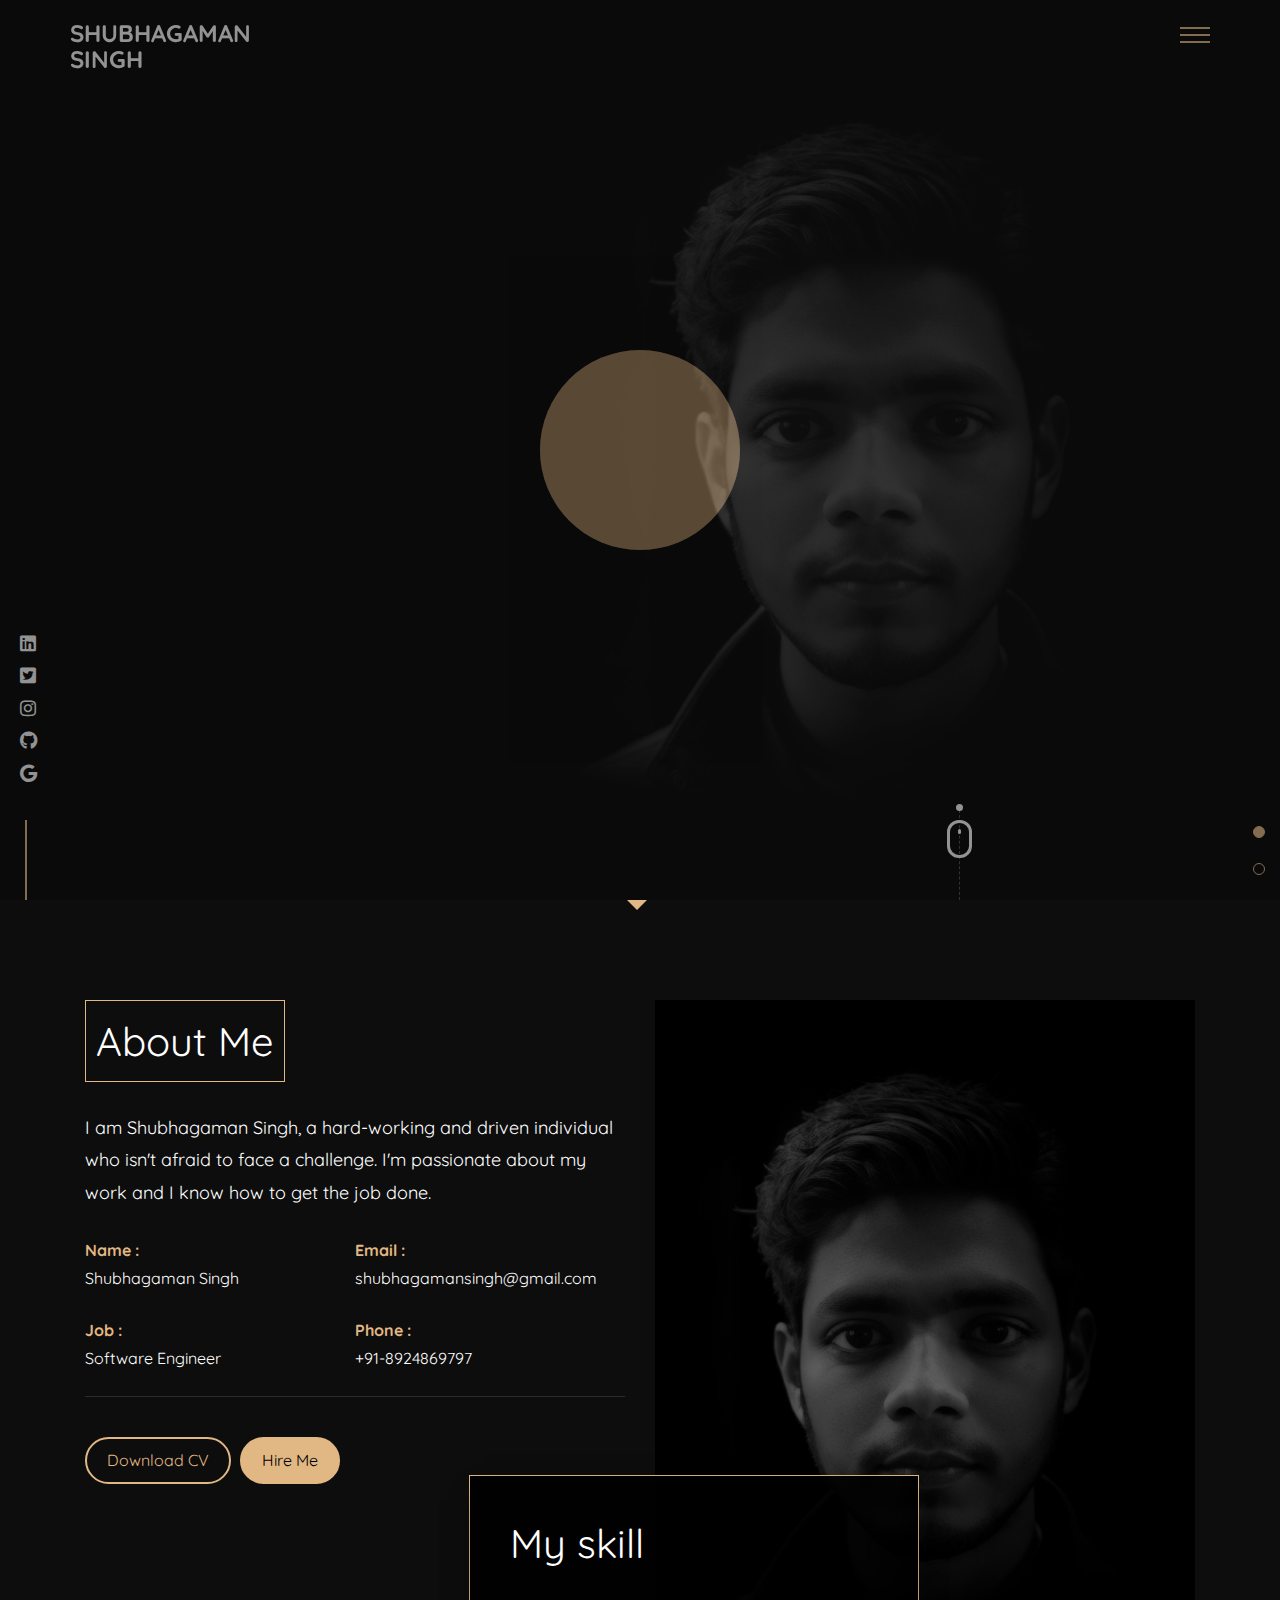
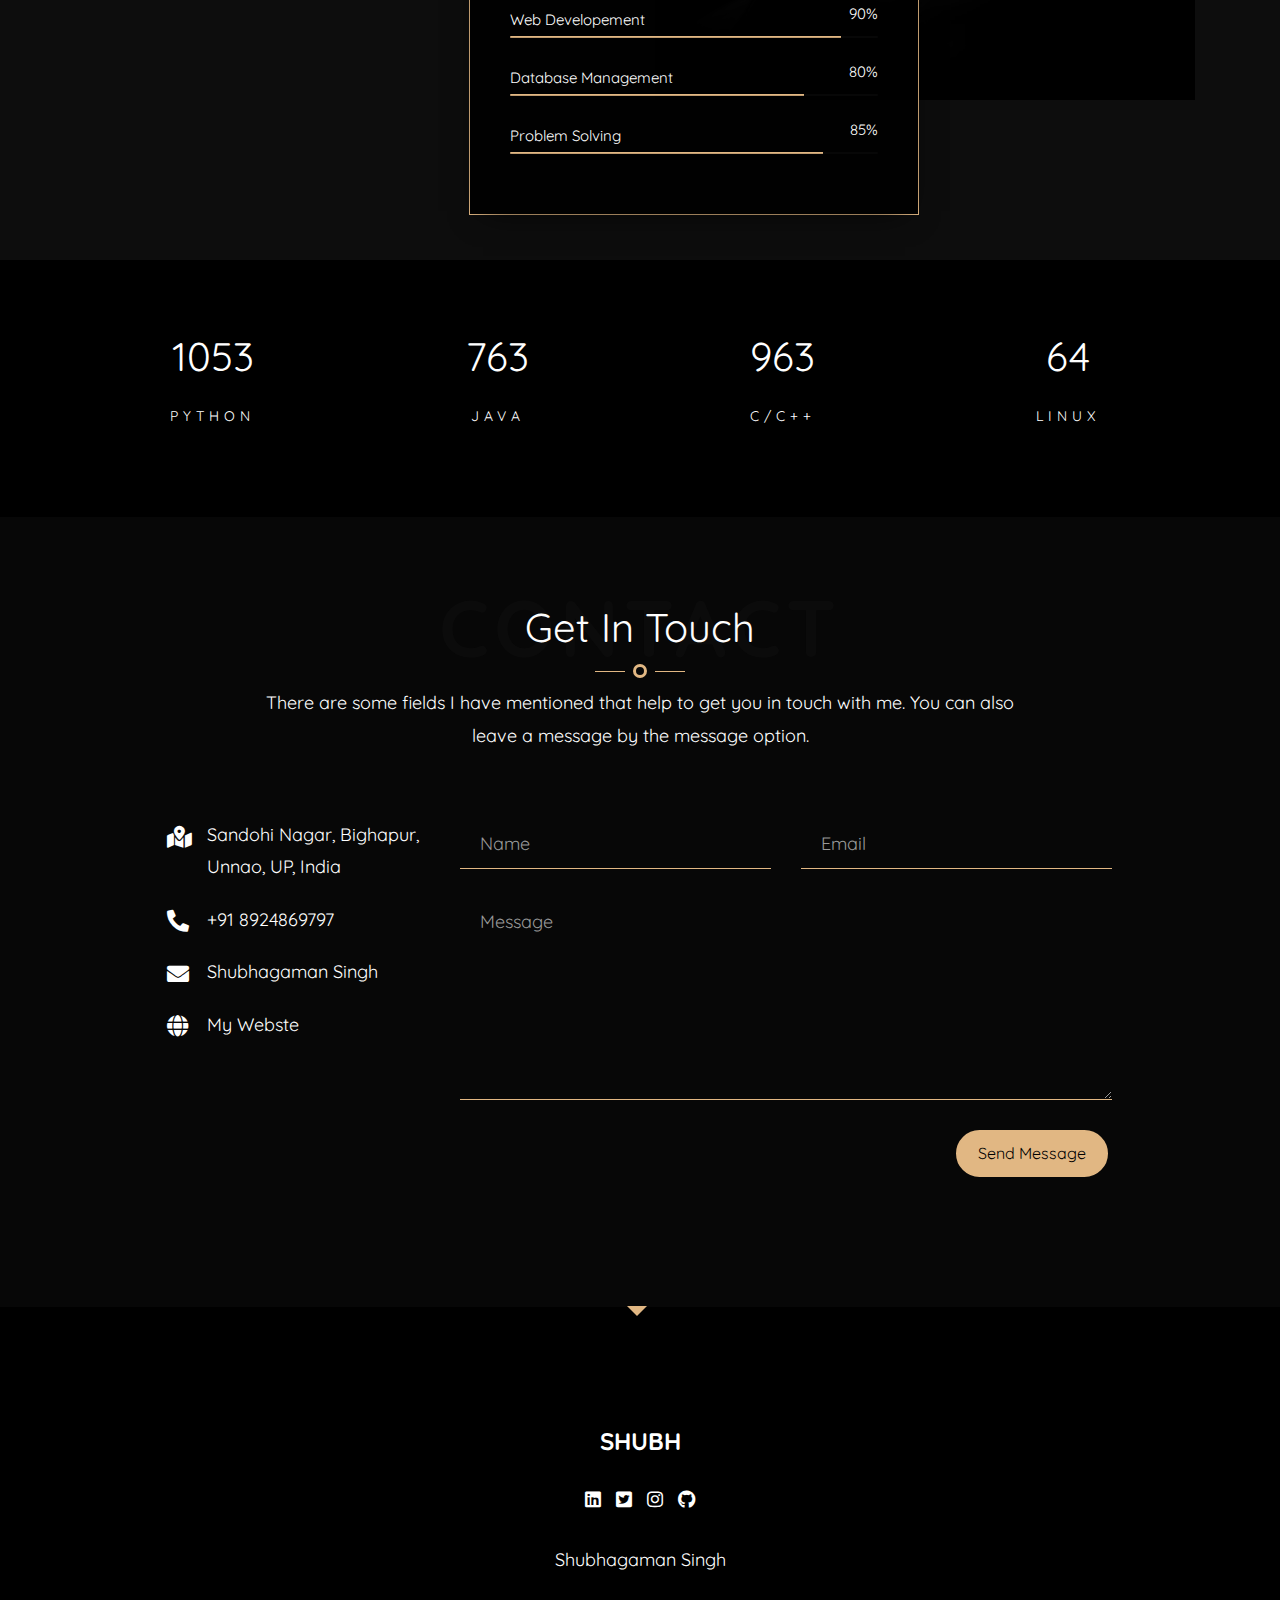
==== me/about.html @ 15808fff "Add files via upload" ====
<!DOCTYPE HTML>
<html lang="en">
   
<!-- about.html  26 Nov 2019 03:53:59 GMT -->
<head>
      <!--Meta Tags-->
      <meta charset="utf-8">
      <meta http-equiv="X-UA-Compatible" content="IE=edge">
      <meta name="viewport" content="width=device-width, initial-scale=1">
      <meta name="description" content="" />
      <meta name="keywords" content="" />
      <meta name="author" content="" />
      <!--Favicons-->
      <link rel="shortcut icon" href="images/favicon.png">
      <!--Page Title-->
      <title>About | Shubhagaman Singh</title>
      <!-- Bootstrap  -->
      <link rel="stylesheet" href="css/bootstrap.css">
      <!-- Animate.css -->
      <link rel="stylesheet" href="css/animate.css">
      <!-- Awesome Fonts-->
      <link rel="stylesheet" href="css/all.min.css">
      <!-- Flexslider  -->
      <link rel="stylesheet" href="css/flexslider.css">
      <!--Main Styles Css-->
      <link rel="stylesheet" href="css/style.css">
   </head>
   <body>
      
      <!-- Preloader -->
      <div id="preloader">
         <div class="pre-container">
            <div class="spinner">
               <div class="double-bounce1"></div>
               <div class="double-bounce2"></div>
            </div>
         </div>
      </div>
      <!-- Εnd Preloader -->
      
      <!-- Main menu -->
      <nav id="main-nav">
         <a href="#" class="js-nav-toggle nav-toggle active"><i></i></a>
         <div class="js-fullheight table">
            <div class="table-cell js-fullheight">
               <ul>
                  <li><a href="index.html">Home</a></li>
                  <li><a href="about.html">About</a></li>
                  <li><a href="work.html">Work</a></li>
                  <li><a href="blog.html">Blog</a></li>
                  <li><a href="contact.html">Contact</a></li>
               </ul>
               <!-- Social -->
               <p class="social-icon">
                  <a href="www.linkedin.com/in/shubhagaman-singh-159a71278"><i class="fab fa-linkedin"></i></a>
                  <a href="https://twitter.com/Shubhagaman_"><i class="fab fa-twitter-square"></i></a>
                  <a href="https://instagram.com/shubhagaman_singh"><i class="fab fa-instagram"></i></a>
                  <a href="https://github.com/ShubhagamanSingh"><i class="fab fa-github"></i></a>
               </p>
            </div>
         </div>
      </nav>
      <!-- Scroll icon -->
      <div class="scroll-icon">
         <a href="#info" class="smoothscroll">
            <div class="mouse"></div>
         </a>
         <div class="end-top"></div>
      </div>
      <div id="page">

         <!-- header -->
         <header class="header">
            <div class="container">
               <div class="navbar-brand">
                  <div class="row">
                     <div class="col-xs-6">
                        <!-- Logo -->
                        <h1 class="text-left"><a class="logo" href="index.html">Shubhagaman Singh</a></h1>
                     </div>
                  </div>
                  <!-- Nav toggle -->
                  <a href="#" class="js-nav-toggle nav-toggle"><i></i></a>
               </div>
            </div>
         </header>
         <!-- End Header -->

                  <!-- Banner section -->
         <section id="banner" class="js-fullheight">
            <div class="flexslider js-fullheight">
               <!-- Social -->
               <ul class="list-unstyled ml-5 mt-3 position-relative social-links">
                  <li class="mb-3"><a href="www.linkedin.com/in/shubhagaman-singh-159a71278"><i class="fab fa-linkedin"></i></a></li>
                  <li class="mb-3"><a href="https://twitter.com/Shubhagaman_"><i class="fab fa-twitter-square"></i></a></li>
                  <li class="mb-3"><a href="https://instagram.com/shubhagaman_singh"><i class="fab fa-instagram"></i></a></li>
                  <li class="mb-3"><a href="https://github.com/ShubhagamanSingh"><i class="fab fa-github"></i></a></li>
                  <li class="mb-3"><a href="emailto:shubhagamansingh@gmail.com"><i class="fab fa-google"></i></a></li>
               </ul>
               <!-- Slider -->
               <ul class="slides">
                  <li style="background-image: url(images/mbg.jpg);">
                     <div class="overlay-gradient"></div>
                     <div class="container">
                        <div class="col-md-8 js-fullheight slider-text">
                           <div class="slider-text-inner">
                              <div class="desc">
                                 <h2>I'm Shubhagaman!</h2>
                                 <h3>I am a
                                    <span id="typed-slide-1"></span>
                                    <span id="typed-strings-slide-1">
                                    <span>Web Developer</span>
                                    <span>Software Engineer</span>
                                    </span>
                                 </h3>
                              </div>
                           </div>
                        </div>
                     </div>
                  </li>
                  <li style="background-image: url(images/mbg.jpg);">
                     <div class="overlay-gradient"></div>
                     <div class="container">
                        <div class="col-md-8 js-fullheight slider-text">
                           <div class="slider-text-inner">
                              <div class="desc">
                                 <h2>I'm Shubh!</h2>
                                 <h3>I am a
                                    <span id="typed-slide-2"></span>
                                    <span id="typed-strings-slide-2">
                                    <span>Programmer</span>
                                    <span>Freelancer</span>
                                    </span>
                                 </h3>
                              </div>
                           </div>
                        </div>
                     </div>
                  </li>
               </ul>
            </div>
         </section>
         <!-- End Banner Section -->

         <!-- About Section -->
         <section id="about">
            <div class="container">
               <div class="row">
             
                  <div class="col-md-12">
                     <div class="post-entry">

                        <div class="col-md-6">
                            <div class="header-page-about">
                              <h2 class="intro-heading">About Me</h2>
                           </div>
                            <p>I am Shubhagaman Singh, a hard-working and driven individual who isn't afraid to face a challenge. I'm passionate about my work and I know how to get the job done. </p>
                           <div class="col-md-6 col-sm-4 no-padding">
                              <ul>
                                 <li><span>Name : </span> Shubhagaman Singh </li>
                                 <li><span>Job : </span> Software Engineer </li>
                              </ul>
                           </div>
                           <div class="col-md-6 col-sm-4 no-padding">
                              <ul>
                                 <li><span>Email : </span> <a href="mailto:shubhagamansingh@gmail.com"> shubhagamansingh@gmail.com </a></li>
                                 <li><span>Phone : </span> <a href="tel:+918924869797"> +91-8924869797 </a></li>
                              </ul>
                           </div>
                           <hr>
                           <div class="col-md-12 no-padding mt-20">
                              <a class="btn btn " href="assets/MyResume.pdf">Download CV</a>
                              <a class="btn btn-primary" href="#contact">Hire Me</a> 
                           </div>
                        </div>

                        <div class="col-md-6">
                           <div class="post-image" style="background-image: url(images/mpp.jpg);"></div>
                           <div class="display-tc">
                              <div class="desc">
                                 <h3>My skill</h3>
                                 <div class="skill-item">
                                    <h5>Web Developement</h5><span>90%</span>
                                    <div class="progress" data-percent="90%">
                                       <div class="progress-bar bar-null" role="progressbar" aria-valuenow="90" aria-valuemin="0" aria-valuemax="100" style="width: 90%;"></div>
                                    </div>
                                 </div>
                                 <div class="skill-item">
                                    <h5>Database Management</h5><span>80%</span>
                                    <div class="progress" data-percent="80%">
                                       <div class="progress-bar bar-null" role="progressbar" aria-valuenow="80" aria-valuemin="0" aria-valuemax="100" style="width: 80%;"></div>
                                    </div>
                                 </div>
                                 <div class="skill-item">
                                    <h5>Problem Solving</h5><span>85%</span>
                                    <div class="progress" data-percent="85%">
                                       <div class="progress-bar bar-null" role="progressbar" aria-valuenow="85" aria-valuemin="0" aria-valuemax="100" style="width: 85%;"></div>
                                    </div>
                                 </div>
                              </div>
                           </div>
                        </div>
                     </div>
                  </div>
                  
               </div>
            </div>
         </section>
         <!-- End About Section -->

         <!-- Counters Section -->
         <div class="counters" id="counter-animate">
            <div class="narrow-content">
               <div class="container">
               <div class="row" >
                  <div class="col-md-12"> 
                     <div class="col-md-3 text-center">
                        <span class="counter js-counter" data-from="0" data-to="7520" data-speed="5000" data-refresh-interval="50"></span>
                        <span class="counter-label">Python </span>
                     </div>
                     <div class="col-md-3 text-center">
                        <span class="counter js-counter" data-from="0" data-to="5450" data-speed="5000" data-refresh-interval="50"></span>
                        <span class="counter-label">Java </span>
                     </div>
                     <div class="col-md-3 text-center">
                        <span class="counter js-counter" data-from="0" data-to="6876" data-speed="5000" data-refresh-interval="50"></span>
                        <span class="counter-label">C/C++ </span>
                     </div>
                     <div class="col-md-3 text-center">
                        <span class="counter js-counter" data-from="0" data-to="456" data-speed="5000" data-refresh-interval="50"></span>
                        <span class="counter-label">Linux </span>
                     </div>
                  </div>
               </div>
               </div>
            </div>
         </div>
         <!-- End Counters Section -->

         <!-- Contact Section -->
         <section id="contact" class="bg-dark">
            <div class="container">
               <div class="row">
                  <div class="col-md-8 col-md-offset-2 text-center heading">
                     <div class="header-page">
                        <h2>Get In Touch</h2>
                        <span></span>
                     </div>
                     <span class="heading-meta-sub">CONTACT</span>
                     <p>There are some fields I have mentioned that help to get you in touch with me. You can also leave a message by the message option.</p>
                  </div>
               </div>
               <div class="row">
                  <div class="col-md-3 col-md-push-1">
                     <ul class="contact-info">
                        <li><i class="fas fa-map-marked-alt"></i>Sandohi Nagar, Bighapur, Unnao, UP, India</li>
                        <li><i class="fas fa-phone-alt"></i>+91 8924869797</li>
                        <li><i class="fas fa-envelope"></i><a href="mailto:shubhagamansingh@gmail.com">Shubhagaman Singh</a></li>
                        <li><i class="fas fa-globe"></i><a href="https://shubhagamansingh.github.io/me/">My Webste</a></li>
                     </ul>
                  </div>
                  <div class="col-md-7 col-md-push-1">
                     <div class="row">
                        <div class="col-md-6">
                           <div class="form-group">
                              <input type="text" class="form-control" placeholder="Name">
                           </div>
                        </div>
                        <div class="col-md-6">
                           <div class="form-group">
                              <input type="text" class="form-control" placeholder="Email">
                           </div>
                        </div>
                        <div class="col-md-12">
                           <div class="form-group">
                              <textarea name="message" class="form-control" id="message" cols="30" rows="7" placeholder="Message"></textarea>
                           </div>
                        </div>
                        <div class="col-md-12">
                           <div class="form-group text-right">
                              <input type="submit" value="Send Message" class="btn btn-primary">
                           </div>
                        </div>
                     </div>
                  </div>
               </div>
            </div>
         </section>
         <!-- End Contact Section -->

         <!-- Footer -->
         <footer>
            <div id="footer">
               <div class="container">
                  <div class="row copy-right">
                     <div class="col-md-6 col-md-offset-3 text-center">
                        <!-- Footer logo -->
                        <h2><a class="footer-logo" href="index.html">Shubh</a></h2>
                        <!-- Social -->
                        <p class="social-icon">
                           <a href="www.linkedin.com/in/shubhagaman-singh-159a71278"><i class="fab fa-linkedin"></i></a>
                           <a href="https://twitter.com/Shubhagaman_"><i class="fab fa-twitter-square"></i></a>
                           <a href="https://instagram.com/shubhagaman_singh"><i class="fab fa-instagram"></i></a>
                           <a href="https://github.com/ShubhagamanSingh"><i class="fab fa-github"></i></a>
                        </p>
                        <!-- Copyright -->
                        <p><a href="#">Shubhagaman Singh </a></p>
                     </div>
                  </div>
               </div>
            </div>
            <!-- Back to top button -->
            <a id="back-to-top" href="#"><i class="fas fa-chevron-up"></i></a>
         </footer>
         <!-- End Footer -->
      </div>
      <!-- jQuery -->
      <script src="js/jquery.min.js"></script>
      <!-- jQuery Easing -->
      <script src="js/jquery.easing.1.3.js"></script>
      <!-- Bootstrap -->
      <script src="js/bootstrap.min.js"></script>
      <!-- Waypoints -->
      <script src="js/jquery.waypoints.min.js"></script>
      <!-- Counters -->
      <script src="js/jquery.countTo.js"></script>
      <!-- Flexslider -->
      <script src="js/jquery.flexslider-min.js"></script>
      <!-- isotope js -->
      <script src="js/isotope.pkgd.min.js"></script>
      <!-- isotope image loader js -->
      <script src="js/imagesloaded.pkgd.min.js"></script>
      <!-- Typed -->
      <script src="js/typed.min.js"></script>
      <!-- Custom JS -->
      <script src="js/custom.js"></script>
   </body>

<!-- about.html  26 Nov 2019 03:53:59 GMT -->
</html>
---- me/css/style.css ----
/*-----------------------------------------------------------
* Template Name    : Vendrick - Personal Portfolio Template
* Author           : pavloff-studio
* Version          : 1.0.0
* Created          : Nov 2019
* File Description : Main css file of the template
*------------------------------------------------------------
*/

/***********************
    1.FONTS
    2.BASIC
    3.HELPER
    4.NAVIGATION
    5.HEADER
    6.BANNER
    7.ABOUT 
    8.RESUME
    9.SERVICES
    10.COUNTERS
    11.WORKS
    12.BLOG
    13.CONTACT
    14.FOOTER
    15.PRELOADER
************************/

/*======================
        1.FONTS
========================*/

@import url('https://fonts.googleapis.com/css?family=Quicksand:300,400,500,600,700&amp;display=swap');

/*======================
        2.BASIC
========================*/

html,
body {
  scroll-behavior: smooth;
}

body {
  font-family: "Quicksand", Arial, sans-serif;
  line-height: 1.8;
  font-size: 20px;
  background-color: #0d0d0d;
  font-weight: 400;
  overflow-x: hidden;
  color: #fff;
}

@media screen and (max-width: 992px) {
  body {
    font-size: 14px;
  }
}


body.menu-show {
  overflow: hidden;
  position: fixed;
  height: 100%;
  width: 100%;
}


/* ScrollBar */


/* width */
::-webkit-scrollbar {
  width: 5px;
}


/* Track */
::-webkit-scrollbar-track {
  border-radius: 20px;
}


/* Handle */
::-webkit-scrollbar-thumb {
  background: #e1b783;
  border-radius: 10px;
}


/* Handle on hover */
::-webkit-scrollbar-thumb:hover {
  background: #e1b783;
}

@media screen and (max-width: 992px) {
   ::-webkit-scrollbar {
    display: none;
  }
}


/* Typography */

a {
  color: #fff;
  -webkit-transition: 0.5s;
  -o-transition: 0.5s;
  transition: 0.5s;
}

a:hover {
  color: #e1b783;
}

a:focus,
a:active {
  outline: none;
}

p,
span {
  margin-bottom: 1.5em;
  font-size: 18px;
  color: #fff;
  font-weight: 400;
}

span {
  font-weight: 700;
  font-size: 16px;
  color: #fff;
}

h1,
h2,
h3,
h4,
h5,
h6 {
  color: #fff;
  font-family: "Quicksand", Arial, sans-serif;
  font-weight: 400;
  margin: 0 0 30px 0;
}

::-webkit-selection {
  color: #fcfcfc;
  background: #b7c2c2;
}

::-moz-selection {
  color: #fcfcfc;
  background: #b7c2c2;
}

::selection {
  color: #fcfcfc;
  background: #b7c2c2;
}

hr {
  margin-top: 20px;
  margin-bottom: 20px;
  border: 0;
  border-top: 1px solid #eeeeee21;
  width: 100%;
}


/*======================
        3.HELPER
========================*/

#particles-js {
  height: 100vh;
  width: 100%;
  position: absolute;
  opacity: 0.3;
  z-index: 2;
  top: 0;
}

#page {
  position: relative;
  -webkit-transition: all 0.8s cubic-bezier(0.175, 0.885, 0.32, 1.275);
  -moz-transition: all 0.8s cubic-bezier(0.175, 0.885, 0.32, 1.275);
  -ms-transition: all 0.8s cubic-bezier(0.175, 0.885, 0.32, 1.275);
  -o-transition: all 0.8s cubic-bezier(0.175, 0.885, 0.32, 1.275);
  transition: all 0.8s cubic-bezier(0.175, 0.885, 0.32, 1.275);
  background-color: #0d0d0d;
}


/* buttons */

.btn {
  display: inline-block;
  margin-bottom: 0;
  font-weight: normal;
  text-align: center;
  vertical-align: middle;
  touch-action: manipulation;
  cursor: pointer;
  background-image: none;
  border: 1px solid transparent;
  white-space: nowrap;
  padding: 10px 20px;
  font-size: 14px;
  line-height: 1.42857;
  border-radius: 50px;
  -webkit-user-select: none;
  -moz-user-select: none;
  -ms-user-select: none;
  user-select: none;
}

.btn {
  margin-right: 4px;
  margin-bottom: 20px;
  font-family: "Quicksand", Arial, sans-serif;
  font-size: 16px;
  font-weight: 400;
  color: #e1b783;
  border: 2px solid #e1b783;
  -webkit-transition: 0.5s;
  -o-transition: 0.5s;
  transition: 0.5s;
}

.btn:hover {
  margin-right: 4px;
  margin-bottom: 20px;
  font-family: "Quicksand", Arial, sans-serif;
  font-size: 16px;
  font-weight: 400;
  border: 2px solid #fff;
  -webkit-transition: 0.5s;
  -o-transition: 0.5s;
  transition: 0.5s;
}

.btn:hover,
.btn:active,
.btn:focus {
  box-shadow: none !important;
  outline: none !important;
  color: #fff !important;
}

.btn-primary {
  background: #e1b783;
  color: #000;
  border: 2px solid #e1b783;
}

.btn-primary:hover,
.btn-primary:focus,
.btn-primary:active {
  background: transparent;
  border-color: #fff !important;
}

.btn-primary.btn-outline {
  background: transparent;
  color: #e1b783;
  border: 2px solid #e1b783;
}

.btn-primary.btn-outline:hover,
.btn-primary.btn-outline:focus,
.btn-primary.btn-outline:active {
  background: #e1b783;
  color: #fff !important;
}

/* Sections */

#featured,
#about,
#blog,
#contact,
#work,
#about-section,
#map-section,
#services,
#resume,
#process {
  padding-bottom: 80px;
}

#about {
  margin-bottom: 80px;
  padding-bottom: 80px;
}

#blog,
#work,
#contact,
#services,
#resume,
#process {
  padding-top: 80px;
}

.heading {
  margin-bottom: 2em;
}

.heading h2 {
  font-size: 40px;
  font-weight: 400;
  line-height: 1.5;
}

.bg-section {
  background: rgba(0, 0, 0, 0.05);
}

.intro-heading {
  font-size: 40px;
  font-weight: 400;
  line-height: 1.5;
  border: 1px solid #e1b783;
  display: inline-block;
  padding: 10px;
}

@media screen and (max-width: 768px) {
  .intro-heading {
    font-size: 30px;
  }
}

#about .about-content {
  margin-bottom: 5em;
}

#blog .blog {
  margin-bottom: 60px;
}

/* social icons */

.social-icons {
  margin: 0;
  padding: 0;
}

.social-icons li {
  margin: 0;
  padding: 0;
  list-style: none;
  display: -moz-inline-stack;
  display: inline-block;
  zoom: 1;
  *display: inline;
}

.social-icons li a {
  display: -moz-inline-stack;
  display: inline-block;
  zoom: 1;
  *display: inline;
  color: #fff;
  padding-left: 10px;
  padding-right: 10px;
  text-decoration: none;
}

.social-icons li a i {
  font-size: 20px;
}

.social-icon a {
  padding: 0 5px;
}

.social-icon a i {
  color: #fff;
}

.social-icon a:hover,
.social-icon a:focus {
  text-decoration: none;
}

.social-icon a i:hover {
  color: #000;
}

.social-links {
  content: '';
  position: absolute;
  z-index: 5;
  display: block;
  margin-left: 20px;
  bottom: 100px;
  font-size: 18px;
}

.social-links:after {
  content: '';
  position: absolute;
  width: 2px;
  height: 80px;
  background: #e1b783;
  z-index: 2;
  display: block;
  overflow: hidden;
  margin-top: 30px;
  margin-left: 5px;
}

.social-links li a {
  color: #fff!important;
}

.social-links li a:hover {
  color: #e1b783!important;
}


/* background sections */

.bg-dark {
  background: #070707;
}

.bg-light {
  background-color: #0d0d0d;
}

.bg-dots {
  width: 100%;
  background-image: url(../images/tab-bg-elements.png);
  background-repeat: no-repeat;
  background-size: cover;
  background-position: center center;
}

.bg-dots-black {
  width: 100%;
  background-image: url(../images/bg-dots.svg);
  background-repeat: no-repeat;
  background-size: cover;
  background-position: center center;
}

.header-page span:after {
  content: '';
  position: absolute;
  width: 14px;
  height: 14px;
  left: calc(50% - 7px);
  bottom: 101px;
  -webkit-border-radius: 50%;
  border-radius: 50%;
  border: 3px solid #e1b783;
}

@media (max-width: 991px) {
  .header-page span:after {
    content: '';
    position: absolute;
    width: 14px;
    height: 14px;
    left: calc(50% - 7px);
    bottom: 137px;
    -webkit-border-radius: 50%;
    border-radius: 50%;
    border: 3px solid #e1b783;
  }
}

.header-page h2:before, 
.header-page h2:before {
    content: '';
    position: absolute;
    width: 30px;
    height: 1px;
    left: calc(50% - 45px);
    bottom: 107px;
    background-color: #e1b783;
}

@media (max-width: 991px) {
  .header-page h2:before,
  .header-page h2:before {
    content: '';
    position: absolute;
    width: 30px;
    height: 1px;
    left: calc(50% - 45px);
    bottom: 143px;
    background-color: #e1b783;
  }
}

.header-page h2:after, 
.header-page h2:after {
    content: '';
    position: absolute;
    width: 30px;
    height: 1px;
    left: calc(50% + 15px);
    bottom: 107px;
    background-color: #e1b783;
}

@media (max-width: 991px) {
  .header-page h2:after,
  .header-page h2:after {
    content: '';
    position: absolute;
    width: 30px;
    height: 1px;
    left: calc(50% + 15px);
    bottom: 143px;
    background-color: #e1b783;
  }
}

.heading-meta-sub {
  margin-bottom: 15px;
  display: block;
  font-size: 80px;
  text-transform: uppercase;
  color: #99999908;
  font-weight: 700;
  letter-spacing: 5px;
  position: absolute;
  text-align: center;
  z-index: 0;
  top: -42px;
  left: 0;
  right: 0;
  margin-left: auto;
  margin-right: auto;
}

@media (max-width: 991px) {
  .heading-meta-sub {
    margin-bottom: 15px;
    display: block;
    font-size: 48px;
    text-transform: uppercase;
    color: #99999908;
    font-weight: 700;
    letter-spacing: 5px;
    position: absolute;
    text-align: center;
    z-index: 0;
    top: -40px;
    left: 0;
    right: 0;
    margin-left: auto;
    margin-right: auto;
  }
}

.mb-1 {
  margin-bottom: 1.5em!important;
}

.mt-20 {
  margin-top: 20px!important;
}

.mb-40 {
  margin-bottom: 40px!important;
}

.mt-40 {
  margin-top: 40px!important;
}

.px-25{
  padding: 0px 25px!important;
}

.pt-0{
  padding-top: 0!important;
}

.p-80{
  padding-bottom: 80px!important;
}


.no-padding{
  padding: 0;
  margin: 0;
}


.post-entry {
  width: 100%;
  min-height: 700px;
  display: table;
}
@media screen and (max-width: 992px) {
  .post-entry {
    display: block;
    min-height: 400px;
  }
}
.post-entry .post-image {
  background-size: cover;
  background-position: center center;
  background-repeat: no-repeat;
  position: relative;
  height: 700px;
}
@media screen and (max-width: 768px) {
  .post-entry .post-image {
    display: block;
    height: 400px;
  }
}

.post-entry .display-tc {
  display: table-cell;
  vertical-align: middle;
  position: absolute;
  bottom: -115px;
  left: -30%;
  width: 450px;
  border: 1px solid #e1b783;
}

@media screen and (max-width: 992px) {
  .post-entry .display-tc {
    display: block;
    vertical-align: none;
    text-align: left;
    height: inherit;
    width:315px;
    left: 5%;
  }
}
.post-entry .desc {
  padding: 2em;
  background: rgba(0, 0, 0, 0.9);
  -webkit-box-shadow: 0px 10px 30px -13px rgba(0, 0, 0, 0.75);
  -moz-box-shadow: 0px 10px 30px -13px rgba(0, 0, 0, 0.75);
  box-shadow: 0px 10px 30px -13px rgba(0, 0, 0, 0.75);
}
.post-entry .desc h3 {
  color: #fff;
  font-size: 40px;
  line-height: 54px;
}
.post-entry .desc p {
  color: rgba(255, 255, 255, 0.8);
  margin-bottom: 0;
}
.post-entry .desc .date {
  display: block;
  margin-bottom: 20px;
  color: rgba(255, 255, 255, 0.8);
  font-size: 12px;
  text-transform: uppercase;
  letter-spacing: 5px;
}
@media screen and (max-width: 768px) {
  .post-entry .desc {
    padding: 1.5em;
  }
  .post-entry .desc h3 {
    font-size: 30px;
  }
}

.skill-item h5 {
  font-size: 15px;
  margin-bottom: 5px;
  display: inline-block;
}

.skill-item span {
  font-size: 15px;
  margin-bottom: 5px;
  display: inline-block;
  float: right;
  font-weight: 400;
}

.progress-bar {
  float: left;
  width: 0%;
  height: 100%;
  font-size: 12px;
  line-height: 20px;
  color: transparent;
  text-align: center;
  background-color: #e1b783;
  -webkit-box-shadow: inset 0 -1px 0 rgba(0, 0, 0, 0.15);
  box-shadow: inset 0 -1px 0 rgba(0, 0, 0, 0.15);
  -webkit-transition: width 0.6s ease;
  -o-transition: width 0.6s ease;
  transition: width 0.6s ease;
}

@media (max-width: 575px) {
  .skill-item {
    margin-bottom: 30px;
    margin-left: 0px;
  }
}

.progress {
  width: 100%;
  overflow: hidden;
  height: 2px;
  margin-bottom: 20px;
  background-color: #ffffff08;
  border-radius: 4px;
  -webkit-box-shadow: inset 0 1px 2px rgba(0, 0, 0, 0.1);
  box-shadow: inset 0 1px 2px rgba(0, 0, 0, 0.1);
}

.progress-bar,
.progress {
  transition: all 4s;
}


.intro-section {
    margin-bottom: 2em;
    padding-bottom: 2em;
}

.table {
  display: table;
  width: 100%;
  height: 100%;
}

@media screen and (max-width: 768px) {
  .table {
    display: block !important;
    height: inherit !important;
    width: inherit !important;
  }
}

.table .table-cell {
  width: 100%;
  height: 100%;
  display: table-cell;
  vertical-align: middle;
}

@media screen and (max-width: 768px) {
  .table .table-cell {
    display: block !important;
    height: inherit !important;
    width: inherit !important;
  }
}

.form-control {
  display: block;
  width: 100%;
  height: 42px;
  padding: 10px 20px;
  font-size: 14px;
  line-height: 1.42857;
  background-color: transparent;
  border-radius: 0px;
  border-bottom: 1px solid #e1b783;
  -o-transition: border-color ease-in-out 0.15s, box-shadow ease-in-out 0.15s;
  transition: border-color ease-in-out 0.15s, box-shadow ease-in-out 0.15s;
}

.img-fluid {
  width: 100%;
  height: auto;
}


/* scroll icon */

.scroll-icon {
  position: absolute;
  width: 200px;
  height: 90px;
  padding-right: 3.5rem;
  bottom: 0px;
  right: 25%;
  text-align: right;
  border-right: 1px dashed rgba(255, 255, 255, 0.3);
  z-index: 2;
}

.scroll-icon .mouse {
  position: absolute;
  height: 38px;
  width: 25px;
  border: 3px solid #fff;
  border-radius: 12px;
  right: -13px;
  top: 10px;
  display: block;
  text-align: center;
  z-index: 10;
  -webkit-animation: vertical 3s ease infinite;
  animation: vertical 3s ease infinite;
}

.scroll-icon .mouse::before {
  content: "";
  display: block;
  height: 5px;
  width: 3px;
  background-color: #fff;
  position: absolute;
  top: 6px;
  left: 50%;
  margin-left: -1.5px;
  border-radius: 2px;
}

.scroll-icon .end-top {
  content: "";
  background-color: #fff;
  width: 7px;
  height: 7px;
  border-radius: 50%;
  display: inline-block;
  vertical-align: top;
  position: absolute;
  top: -6px;
  right: -4px;
}

.scroll-icon .scroll-text {
  font-size: 1.5rem;
  color: #FFFFFF;
  margin-top: 1.5rem;
}

@-webkit-keyframes vertical {
  0%,
  60%,
  80%,
  100% {
    -webkit-transform: translateY(0);
  }
  20% {
    -webkit-transform: translateY(-5px);
  }
  40% {
    -webkit-transform: translateY(20px);
  }
}

@keyframes vertical {
  0%,
  60%,
  80%,
  100% {
    -webkit-transform: translateY(0);
  }
  20% {
    -webkit-transform: translateY(-5px);
  }
  40% {
    -webkit-transform: translateY(20px);
  }
}


/* back to top button */

#back-to-top {
    position: fixed;
    bottom: 25px;
    right: 25px;
    color: #e1b783;
    background: transparent;
    padding: 5px 10px;
    border: 1px solid #e1b783;
}

#back-to-top:hover {
    position: fixed;
    bottom: 25px;
    right: 25px;
    color: #fff;
    background: #e1b783;
    padding: 5px 10px;
    border: 1px solid #e1b783;
}


/*===========================
        4.NAVIGATION
=============================*/

.menu-show #page {
  -webkit-transform: scale(0.9);
  -moz-transform: scale(0.9);
  -ms-transform: scale(0.9);
  -o-transform: scale(0.9);
  transform: scale(0.9);
}

#main-nav {
  position: absolute;
  top: 0;
  bottom: 0;
  left: 0;
  right: 0;
  width: 100%;
  height: 100%;
  background: rgba(0, 0, 0, 0.93);
  padding: 3em 0;
  z-index: 1002;
  text-align: center;
  visibility: hidden;
  opacity: 0;
  -webkit-transition: all 0.8s cubic-bezier(0.175, 0.885, 0.32, 1.275);
  -moz-transition: all 0.8s cubic-bezier(0.175, 0.885, 0.32, 1.275);
  -ms-transition: all 0.8s cubic-bezier(0.175, 0.885, 0.32, 1.275);
  -o-transition: all 0.8s cubic-bezier(0.175, 0.885, 0.32, 1.275);
  transition: all 0.8s cubic-bezier(0.175, 0.885, 0.32, 1.275);
  -webkit-transform: scale(0);
  -moz-transform: scale(0);
  -ms-transform: scale(0);
  -o-transform: scale(0);
  transform: scale(0);
  overflow: hidden!important;
}

#main-nav .nav-toggle {
  position: absolute;
  top: 30px;
  right: 30px;
  padding: 20px;
  height: 50px;
  width: 50px;
  background: rgba(0, 0, 0, 0.5);
  line-height: 0;
  padding: 0 !important;
  visibility: hidden;
  opacity: 0;
  -webkit-border-radius: 50%;
  -moz-border-radius: 50%;
  -ms-border-radius: 50%;
  border-radius: 50%;
  -webkit-transition: 0.3s;
  -o-transition: 0.3s;
  transition: 0.3s;
}

#main-nav .nav-toggle:hover {
  background: rgba(0, 0, 0, 0.7);
}

#main-nav .nav-toggle i {
  top: 19px !important;
  left: 0 !important;
  margin: 0 !important;
  padding: 0 !important;
  line-height: 0;
  text-indent: 0;
}

#main-nav .nav-toggle.show {
  visibility: visible;
  opacity: 1;
}

.menu-show #main-nav {
  visibility: visible;
  opacity: 1;
  -webkit-transform: scale(1);
  -moz-transform: scale(1);
  -ms-transform: scale(1);
  -o-transform: scale(1);
  transform: scale(1); 
}

#main-nav h1 {
  text-transform: uppercase;
  font-weight: 700;
  font-size: 30px;
  margin-bottom: 0;
}

#main-nav h1 .logo {
  color: #fff;
}

#main-nav h1 .logo:hover {
  text-decoration: none;
}

#main-nav ul {
  text-align: center;
  padding: 50px 0 50px 0;
  margin: 0;
}

@media screen and (max-width: 768px) {
  #main-nav ul {
    padding: 20px 0 0 0;
  }
}

#main-nav ul li {
  padding: 0;
  margin: 0;
  display: inline-block;
  font-family: "Quicksand", Arial, sans-serif;
}

#main-nav ul li a {
  display: block;
  width: 100%;
  color: rgba(255, 255, 255, 0.8);
  font-size: 30px;
  padding: 10px 20px;
}

@media screen and (max-width: 768px) {
  #main-nav ul li a {
    font-size: 30px;
    padding: 10px 0;
  }
}

#main-nav ul li a:hover,
#main-nav ul li a:active,
#main-nav ul li a:focus {
  color: white;
  outline: none;
  color: #e1b783;
  text-decoration: none; 
}

@media screen and (max-width: 768px) {
  #main-nav ul li {
    display: block;
  }
}

#main-nav .social-icon a i {
  /* color: rgba(255, 255, 255, 0.5); */
  color: #fff;
}

#main-nav .social-icon a i:hover {
  /* color: rgba(255, 255, 255, 0.5); */
  color: #e1b783;
}

.nav-toggle {
  cursor: pointer;
  text-decoration: none;
  position: absolute !important;
  top: 0;
  right: 0;
}

.nav-toggle.active i::before,
.nav-toggle.active i::after {
  background: #fff;
}

.nav-toggle.dark.active i::before,
.nav-toggle.dark.active i::after {
  background: #fff;
}

.nav-toggle:hover,
.nav-toggle:focus,
.nav-toggle:active {
  outline: none;
  border-bottom: none !important;
}

.nav-toggle i {
  position: relative;
  display: -moz-inline-stack;
  display: inline-block;
  zoom: 1;
  *display: inline;
  width: 30px;
  height: 2px;
  color: #e1b783;
  font: bold 14px/.4 Helvetica;
  text-transform: uppercase;
  text-indent: -55px;
  background: #e1b783;
  transition: all .2s ease-out;
}

.menu-show .nav-toggle i {
  background: #fff;
  color: #fff;
}

.nav-toggle i::before,
.nav-toggle i::after {
  content: '';
  width: 30px;
  height: 2px;
  background: #e1b783;
  position: absolute;
  left: 0;
  -webkit-transition: 0.2s;
  -o-transition: 0.2s;
  transition: 0.2s;
}

.menu-show .nav-toggle i::before,
.menu-show .nav-toggle i::after {
  background: #e1b783;
}

@media screen and (max-width: 992px) {
  .nav-toggle i {
    background: #e1b783;
  }
  .nav-toggle i::before,
  .nav-toggle i::after {
    background: #e1b783;
  }
}

.nav-toggle.dark i {
  position: relative;
  color: #000;
  background: #000;
  transition: all .2s ease-out;
}

.nav-toggle.dark i::before,
.nav-toggle.dark i::after {
  background: #000;
  -webkit-transition: 0.2s;
  -o-transition: 0.2s;
  transition: 0.2s;
}

.nav-toggle i::before {
  top: -7px;
}

.nav-toggle i::after {
  bottom: -7px;
}

.nav-toggle:hover i::before {
  top: -10px;
}

.nav-toggle:hover i::after {
  bottom: -10px;
}

.nav-toggle.active i {
  background: transparent;
}

.nav-toggle.active i::before {
  top: 0;
  -webkit-transform: rotateZ(45deg);
  -moz-transform: rotateZ(45deg);
  -ms-transform: rotateZ(45deg);
  -o-transform: rotateZ(45deg);
  transform: rotateZ(45deg);
}

.nav-toggle.active i::after {
  bottom: 0;
  -webkit-transform: rotateZ(-45deg);
  -moz-transform: rotateZ(-45deg);
  -ms-transform: rotateZ(-45deg);
  -o-transform: rotateZ(-45deg);
  transform: rotateZ(-45deg);
}

.nav-toggle {
  float: right;
  z-index: 1003;
  position: relative;
  display: block;
  margin: 0 auto;
  cursor: pointer;
  margin-top: 0px;
}

@media screen and (max-width: 768px) {
  .nav-toggle {
    display: block;
    top: 0px;
  }
}


/*===========================
        5.HEADER
=============================*/

header {
  width: 100%;
  position: fixed;
  top: 0;
  padding: 1em 0;
  padding-bottom: 0px;
  z-index: 2;
  transition: 1s;
}

@media screen and (max-width: 768px) {
  header {
    padding: 2em 0;
    padding-bottom: 0;
  }
}

header .navbar-brand {
  float: left;
  width: 100%;
  position: relative;
  padding: 0;
}

header .navbar-brand h1 {
  width: 20%;
  display: block;
  font-family: "Quicksand", Arial, sans-serif;
  margin-bottom: 0;
}

header .navbar-brand .logo {
  display: block;
  font-size: 24px;
  text-transform: uppercase;
  color: #fff;
  font-weight: 700;
}

header .navbar-brand .logo:hover {
  text-decoration: none !important;
  color: #fff !important;
}

header .navbar-brand .logo:active,
header .navbar-brand .logo:focus {
  outline: none;
  text-decoration: none;
}

header .navbar-brand .logo span {
  font-size: 24px;
  color: #e1b783;
}

header .navbar-brand .social-icon {
  margin-top: 10px;
  margin-bottom: 0;
  padding-bottom: 0;
  padding-right: 50px;
}

header .navbar-brand .social-icon a {
  margin-bottom: 0;
}

@media screen and (max-width: 992px) {
  header .navbar-brand .social-icon a i {
    color: rgba(255, 255, 255, 0.5);
  }
}

@media screen and (max-width: 480px) {
  header .navbar-brand .social-icon {
    display: none;
  }
}


/*===========================
        6.BANNER
=============================*/

#banner {
  width: 100%;
  margin-bottom: 5em;
  min-height: 700px;
  background: #fff url(../images/loader.html) no-repeat center center;
  z-index: 1;
}

@media screen and (max-width: 992px) {
  #banner {
    width: 100%;
  }
}

#banner .btn.btn-primary {
  padding: 14px 30px !important;
}

#banner .flexslider {
  border: none;
  z-index: 1;
  margin-bottom: 0;
}

#banner .flexslider .slides {
  position: relative;
}

@media screen and (max-width: 768px) {
  #banner .flexslider .slides {
    overflow: hidden;
  }
}

#banner .flexslider .slides li {
  background-repeat: no-repeat;
  background-size: cover;
  background-position: center center;
  background-attachment: fixed;
  min-height: 700px;
  position: relative;
}

#banner .flexslider .slides li:after {
  position: absolute !important;
  top: 0;
  bottom: 0;
  left: 0;
  right: 0;
  content: '';
  background: rgba(0, 0, 0, 0.5);
  z-index: 1;
}

#banner .flexslider .slides .desc h3{
  color: #e1b783;
}

#banner .flexslider .flex-control-nav {
  position: absolute;
  bottom: 0;
  z-index: 1000;
  width: 1%;
  right:0;
}

@media screen and (max-width: 768px) {
  #banner .flexslider .flex-control-nav {
    bottom: 1em;
    width: 1%;
  }
}

#banner .flexslider .flex-control-nav li a {
  background: rgba(255, 255, 255, 0.2);
  box-shadow: none;
  width: 12px;
  height: 12px;
  cursor: pointer;
}

#banner .flexslider .flex-control-nav li a.flex-active {
  cursor: pointer;
  background: #e1b783;
}

#banner .flexslider .flex-direction-nav {
  display: none;
}

#banner .flexslider .slider-text {
  display: table;
  opacity: 0;
  height: 700px;
  z-index: 9;
}

@media screen and (max-width: 768px) {
  #banner .flexslider .slider-text {
    text-align: center;
  }
}

#banner .flexslider .slider-text>.slider-text-inner {
  display: table-cell;
  vertical-align: middle;
  height: 700px;
  background-image: url(../images/Shape.png);
  background-repeat: no-repeat;
}

#banner .flexslider .slider-text>.slider-text-inner h2 {
  font-size: 60px;
  font-weight: 400;
  color: #fff;
}

@media screen and (max-width: 768px) {
  #banner .flexslider .slider-text>.slider-text-inner h2 {
    font-size: 40px;
  }
}

#banner .flexslider .slider-text>.slider-text-inner p {
  color: rgba(255, 255, 255, 0.8);
}

#banner .flexslider .slider-text>.slider-text-inner p .btn:hover {
  color: #fff !important;
}

#banner .flexslider .slider-text>.slider-text-inner span {
  color: #fff;
  font-size: 24px;
  font-family: "Quicksand", Arial, sans-serif;
  font-weight: 400;
  margin: 0 0 30px 0;
}

#banner .flexslider .slider-text>.slider-text-inner .lead a {
  color: rgba(255, 255, 255, 0.7);
  border-bottom: 1px solid rgba(255, 255, 255, 0.5);
}

#banner .flexslider .slider-text>.slider-text-inner .lead a:hover {
  text-decoration: none;
}

#banner .flexslider .slider-text>.slider-text-inner .desc {
  padding: 5em;
}

@media screen and (max-width: 992px) {
  #banner .flexslider .slider-text>.slider-text-inner .desc {
    padding: 0;
    background: none;
    -webkit-box-shadow: 0px 10px 30px -13px transparent;
    -moz-box-shadow: 0px 10px 30px -13px transparent;
    box-shadow: 0px 10px 30px -13px transparent;
  }
}

#banner .flex-control-nav li {
    margin: 0px 6px;
    display: inline-block;
    zoom: 1;
    *display: inline;
}

#banner .flexslider .flex-control-nav li a {
  background: transparent;
  border: 1px solid #e1b783;
  border-radius: 50px;
  box-shadow: none;
  width: 12px;
  height: 12px;
  cursor: pointer;
}

#banner .flexslider:after {
  content: '';
  display: block;
  height: 0;
  position: absolute;
  width: 0;
  overflow: hidden;
  bottom: -10px;
  left: calc(50% - 13px);
  z-index: 2;
  border-top: 10px #e1b783 solid;
  border-left: 10px transparent solid;
  border-right: 10px transparent solid;
}

.flex-control-nav {
  width: 100%;
  position: absolute;
  bottom: -40px;
  text-align: left;
  margin-right: 20px;
}


/*===========================
        7.ABOUT
=============================*/

#about ul {
  margin: 0;
  list-style: none;
  padding: 0;
}

#about ul li {
  margin-bottom: 1.5em;
  font-size: 16px;
  line-height: 1.75em;
  font-weight: 400;
}

#about ul li span {
  margin-right: 5px;
  display: block;
  margin-bottom: 0;
  color: #e1b783;
}

#about .img-box img {
  height: 100px;
  width: 100px;
  border-radius: 50%;
  float: left;
  border: 2px solid #e1b783;
  margin-bottom: 40px;
}

@media (max-width: 991px) {
  #about .img-box img {
    height: 100px;
    width: 100px;
    border-radius: 50%;
    margin: .9rem 0 0 0;
    float: none;
    border: 2px solid #e1b783;
    margin-bottom: 40px;
  }
}

#about .about-text {
  text-align: left;
  padding-left: 13rem;
}

@media (max-width: 991px) {
  #about .about-text {
    text-align: left;
    padding-left: 0rem;
  }
}

#about .about-info {
  padding-left: 13rem;
}

@media (max-width: 991px) {
  #about .about-info {
    text-align: left;
    padding-left: 0rem;
  }
}


/*===========================
        8.RESUME
=============================*/

#resume .item .meta {
  padding: 4px 8px;
  font-size: 10px;
  font-weight: 600;
  margin: 14px 0;
  border: 1px solid #e1b783;
  display: inline-block;
  color: #e1b783;
}

#resume .item h5 {
  opacity: .8;
  font-size: 14px;
  font-weight: 500;
  margin-bottom: 10px;
}

#resume .item h4 {
  margin: 0;
}

#resume .item {
  position: relative;
  width: 100%;
  display: inline-block;
}

#resume .item .item-icon {
  margin-right: 10px;
}


/* Tabs panel */

#resume .tabbable-panel {
  padding: 10px;
}


/* Default mode */

#resume .tabbable-line>.nav-tabs {
  border: none;
  margin: 0px;
}

#resume .tabbable-line>.nav-tabs>li {
  margin-right: 2px;
}

#resume .tabbable-line>.nav-tabs>li>a {
  border: 0;
  margin-right: 0;
  color: #fff;
  font-size: 16px;
  font-weight: 400;
  letter-spacing: 5px;
}

#resume .tabbable-line>.nav-tabs>li>a>i {
  color: #a6a6a6;
}

#resume .tabbable-line>.nav-tabs>li.open,
#resume .tabbable-line>.nav-tabs>li:hover {
  border-bottom: 4px solid #e1b783;
}

#resume .tabbable-line>.nav-tabs>li.open>a,
#resume .tabbable-line>.nav-tabs>li:hover>a {
  border: 0;
  background: none !important;
  color: #fff;
}

#resume .tabbable-line>.nav-tabs>li.open>a>i,
#resume .tabbable-line>.nav-tabs>li:hover>a>i {
  color: #a6a6a6;
}

#resume .tabbable-line>.nav-tabs>li.open .dropdown-menu,
#resume .tabbable-line>.nav-tabs>li:hover .dropdown-menu {
  margin-top: 0px;
}

#resume .tabbable-line>.nav-tabs>li.active {
  border-bottom: 4px solid #e1b783;
  position: relative;
}

#resume .tabbable-line>.nav-tabs>li.active>a {
  border: 0;
  color: #e1b783;
}

#resume .tabbable-line>.nav-tabs>li.active>a>i {
  color: #e1b783;
}

#resume .tabbable-line>.tab-content {
  margin-top: -3px;
  border: 0;
  border-top: 1px solid #eeeeee0d;
  padding: 15px 0;
}

#resume .portlet .tabbable-line>.tab-content {
  padding-bottom: 0;
}


/* Below tabs mode */

#resume .tabbable-line.tabs-below>.nav-tabs>li {
  border-top: 4px solid transparent;
}

#resume .tabbable-line.tabs-below>.nav-tabs>li>a {
  margin-top: 0;
}

#resume .tabbable-line.tabs-below>.nav-tabs>li:hover {
  border-bottom: 0;
  border-top: 4px solid #e1b783;
}

#resume .tabbable-line.tabs-below>.nav-tabs>li.active {
  margin-bottom: -2px;
  border-bottom: 0;
  border-top: 4px solid #e1b783;
}

#resume .tabbable-line.tabs-below>.tab-content {
  margin-top: -10px;
  border-top: 0;
  border-bottom: 1px solid #e1b783;
  padding-bottom: 15px;
}

#resume .nav-tabs>li.active>a,
#resume .nav-tabs>li.active>a:hover,
#resume .nav-tabs>li.active>a:focus {
  color: #e1b783;
  background-color: transparent;
  border: 0;
  border-bottom-color: transparent;
  cursor: default;
}

#resume .skill-item h5 {
  font-size: 15px;
  margin-bottom: 5px;
  display: inline-block;
}

#resume .skill-item span {
  font-size: 15px;
  margin-bottom: 5px;
  display: inline-block;
  float: right;
  font-weight: 400;
}

#resume .progress-bar {
  float: left;
  width: 0%;
  height: 100%;
  font-size: 12px;
  line-height: 20px;
  color: transparent;
  text-align: center;
  background-color: #e1b783;
  -webkit-box-shadow: inset 0 -1px 0 rgba(0, 0, 0, 0.15);
  box-shadow: inset 0 -1px 0 rgba(0, 0, 0, 0.15);
  -webkit-transition: width 0.6s ease;
  -o-transition: width 0.6s ease;
  transition: width 0.6s ease;
}

@media (max-width: 575px) {
  #resume .skill-item {
    margin-bottom: 30px;
    margin-left: 0px;
  }
}

#resume .progress {
  width: 100%;
  overflow: hidden;
  height: 2px;
  margin-bottom: 20px;
  background-color: #ffffff08;
  border-radius: 4px;
  -webkit-box-shadow: inset 0 1px 2px rgba(0, 0, 0, 0.1);
  box-shadow: inset 0 1px 2px rgba(0, 0, 0, 0.1);
}

#resume .progress-bar,
#resume .progress {
  transition: all 4s;
}


/*===========================
        9.SERVICES
=============================*/

#services .service {
  text-align: left;
  width: 100%;
  float: left;
  margin-bottom: 40px;
  position: relative;
  padding: 30px 0;
  border: 1px solid #e1b7830f;
}

#services .service:hover {
  text-align: left;
  width: 100%;
  float: left;
  margin-bottom: 40px;
  position: relative;
  padding: 30px 0;
  background-color: #000;
  border: 1px solid #e1b783;
  transition: 0.3s;
}

#services .service .icon {
  position: absolute;
  top: 0;
  left: 0;
  width: 100px;
  height: 100px;
  display: table;
  text-align: center;
  background: rgba(0, 0, 0, 0.03);
  -webkit-border-radius: 2px;
  -moz-border-radius: 2px;
  -ms-border-radius: 2px;
  border-radius: 2px;
}

#services .service .icon i {
  display: table-cell;
  vertical-align: middle;
  color: #e1b783;
  font-size: 40px;
  height: 100px;
}

@media screen and (max-width: 1200px) {
  #services .service .icon i {
    font-size: 40px;
  }
}

#services .service .text {
  padding-left: 120px;
  width: 100%;
}

#services .service .text h2,
#services .service .text h3 {
  margin: 0;
  padding: 0;
}

#services .service .text h3 {
  font-weight: 500;
  margin-bottom: 20px;
  color: #e1b783;
  font-size: 14px;
  letter-spacing: 3px;
  text-transform: uppercase;
}

#services .service.service-sm .text {
  margin-top: 30px;
}

#services .service.service-sm .icon i {
  color: #e1b783;
  font-size: 40px;
}

@media screen and (max-width: 1200px) {
  #services .service.service-sm .icon i {
    font-size: 28px;
  }
}

#services .service-lg .text h2,
#services .service-lg .text h3 {
  margin: 0;
  padding: 0;
}

#services .service-lg .text h3 {
  font-weight: 500;
  margin-bottom: 20px;
  color: rgba(0, 0, 0, 0.8);
  font-size: 14px;
  letter-spacing: .2em;
  text-transform: uppercase;
}

#services .service .box-num {
  position: absolute;
  top: 60%;
  transform: translateY(-50%);
  left: 32px;
}

#services .service .box-num h2 {
  font-weight: 700;
  color: #afafaf12;
}


/*===========================
        10.COUNTERS
=============================*/

.counters {
  padding: 3em 0;
  background: #000;
}

.counters .heading-section h2 {
  color: #fff;
  font-weight: 400;
  font-size: 40px;
}

.counters .counter {
  font-size: 40px;
  display: block;
  color: #fff;
  font-family: "Quicksand", Arial, sans-serif;
  width: 100%;
  font-weight: 400;
  margin-bottom: .3em;
}

.counters .counter-label {
  color: #fff;
  text-transform: uppercase;
  font-size: 14px;
  letter-spacing: 5px;
  margin-bottom: 2em;
  display: block;
  font-weight: 400;
}


/*===========================
        11.WORK
=============================*/

#work .work-filter {
  list-style: none;
  z-index: 10;
  background: transparent;
  margin-bottom: 30px;
  border: 0;
  border-bottom: 1px solid #eeeeee0d;
  list-style: none;
  z-index: 10;
  background: transparent;
  padding: 0;
}

#work .work-filter:after {
  content: '';
  position: absolute;
  border: 1px solid #e1b7830f;
  position: absolute;
  background-size: 144px 166px;
  background-repeat: no-repeat;
  bottom: -80px;
  left: 1px;
  z-index: -1;
  content: '';
  height: 172px;
  width: 160px;
  background: #0d0d0d;
}

#work .work-filter li.active {
  color: #e1b783!important;
  border-bottom: 4px solid #e1b783;
  position: relative;
  padding: 10px 15px;
  font-size: 14px;
}

#work .work-filter li:hover {
  color: #e1b783!important;
  border-bottom: 4px solid #e1b783;
  position: relative;
}

#work .work-filter li {
  display: inline-block!important;
  font-size: 18px;
  color: #fff;
  cursor: pointer;
  font-weight: 700;
  padding: 10px 15px;
  font-size: 14px;
}

#work .work {
  background-size: cover;
  background-position: center center;
  background-repeat: no-repeat;
  position: relative;
  width: 100%;
  display: block;
  margin-bottom: 30px;
}

#work .work .desc {
  position: absolute;
  top: 0;
  bottom: 0;
  left: 0;
  width: 100%;
  right: 0;
  background: rgba(0, 0, 0, 0.9);
  opacity: 0;
  -webkit-transition: 0.3s;
  -o-transition: 0.3s;
  transition: 0.3s;
}

#work .work .desc .con {
  position: absolute;
  bottom: 20px;
  left: 20px;
  right: 20px;
}

#work .work .desc .con span {
  display: inline;
  padding-right: 5px;
}

#work .work .desc .con span a {
  color: #cccccc;
  padding: 5px;
  background: #333333;
  -webkit-border-radius: 4px;
  -moz-border-radius: 4px;
  -ms-border-radius: 4px;
  border-radius: 4px;
}

#work .work .desc h3 {
  font-size: 16px;
  font-weight: 500;
  text-transform: uppercase;
  letter-spacing: 1px;
  -webkit-transition: -webkit-transform 0.3s, opacity 0.3s;
  -webkit-transition: opacity 0.3s, -webkit-transform 0.3s;
  transition: opacity 0.3s, -webkit-transform 0.3s;
  -o-transition: transform 0.3s, opacity 0.3s;
  transition: transform 0.3s, opacity 0.3s;
  transition: transform 0.3s, opacity 0.3s, -webkit-transform 0.3s;
  -webkit-transform: translate3d(0, -15px, 0);
  transform: translate3d(0, -15px, 0);
  margin-bottom: 15px;
}

#work .work .desc h3 a {
  color: #e1b783;
  border-left: 2px solid #e1b783;
  padding: 10px;
}

#work .work .desc span {
  display: block;
  color: #999999;
  font-size: 13px;
  -webkit-transition: -webkit-transform 0.3s, opacity 0.3s;
  -webkit-transition: opacity 0.3s, -webkit-transform 0.3s;
  transition: opacity 0.3s, -webkit-transform 0.3s;
  -o-transition: transform 0.3s, opacity 0.3s;
  transition: transform 0.3s, opacity 0.3s;
  transition: transform 0.3s, opacity 0.3s, -webkit-transform 0.3s;
  -webkit-transform: translate3d(0, 15px, 0);
  transform: translate3d(0, 15px, 0);
}

#work .work .desc span a {
  color: #000;
}

@media screen and (max-width: 768px) {
  #work .work .desc {
    opacity: 1;
    background: rgba(0, 0, 0, 0.5);
  }
  #work .work .desc h3 {
    font-size: 28px;
    -webkit-transform: translate3d(0, 0, 0);
    transform: translate3d(0, 0, 0);
    color: #000;
  }
  #work .work .desc span {
    -webkit-transform: translate3d(0, 0, 0);
    transform: translate3d(0, 0, 0);
  }
}

#work .work:hover .desc {
  opacity: 1;
}

#work .work:hover .desc h3 {
  -webkit-transform: translate3d(0, 0, 0);
  transform: translate3d(0, 0, 0);
}

#work .work:hover .desc span {
  -webkit-transform: translate3d(0, 0, 0);
  transform: translate3d(0, 0, 0);
}

#work .work-desc h2 {
  font-size: 16px;
  font-weight: 500;
  text-transform: uppercase;
  letter-spacing: 1px;
  margin-bottom: 15px;
}

#work .work-desc span {
  display: block;
  color: #666666;
  font-size: 13px;
  margin-bottom: 15px;
}

#work .work-desc span a {
  color: #666666;
}


/*===========================
        12.BLOG
=============================*/

#blog .blog>a {
  display: block;
  position: relative;
  -webkit-transition: 0.5s;
  -o-transition: 0.5s;
  transition: 0.5s;
}

#blog .blog>a img {
  width: 100%;
}

@media screen and (max-width: 768px) {
  #blog .blog {
    width: 100%;
  }
}

#blog .blog .blog-text {
  margin-bottom: 30px;
  position: relative;
  width: 100%;
  padding: 30px;
  float: left;
  background: #000;
  border-bottom: 2px solid #e1b783;
  -webkit-box-shadow: 0px 2px 5px 0px rgba(0, 0, 0, 0.6);
  -moz-box-shadow: 0px 2px 5px 0px rgba(0, 0, 0, 0.6);
  box-shadow: 0px 2px 5px 0px rgba(0, 0, 0, 0.6);
  -webkit-transition: 0.3s;
  -o-transition: 0.3s;
  transition: 0.3s;
}

#blog .blog .blog-text span {
  display: inline-block;
  margin-bottom: 20px;
}

#blog .blog .blog-text span.posted_on {
  font-size: 13px;
  letter-spacing: 5px;
  text-transform: uppercase;
  font-weight: 400;
}

#blog .blog .blog-text h3 {
  font-size: 18px;
  margin-bottom: 20px;
  line-height: 1.5;
}

#blog .blog .blog-text h3 a {
  color: white;
}

#blog .blog .blog-text:hover {
  -webkit-box-shadow: 0px 14px 30px -15px rgba(0, 0, 0, 0.3);
  -moz-box-shadow: 0px 14px 30px -15px rgba(0, 0, 0, 0.3);
  -ms-box-shadow: 0px 14px 30px -15px rgba(0, 0, 0, 0.3);
  -o-box-shadow: 0px 14px 30px -15px rgba(0, 0, 0, 0.3);
  box-shadow: 0px 14px 30px -15px rgba(0, 0, 0, 0.3);
}

#blog .blog .blog-text:hover h3 a {
  text-decoration: none;
}


/*===========================
        13.CONTACT
=============================*/

#contact .contact-info {
  margin-bottom: 4em;
  padding: 0;
}

#contact .contact-info li {
  list-style: none;
  margin: 0 0 20px 0;
  position: relative;
  padding-left: 40px;
  color: #fff;
  font-size: 18px;
}

#contact .contact-info li i {
  position: absolute;
  top: .3em;
  left: 0;
  font-size: 22px;
  color: #fff;
}

#contact .contact-info li a {
  color: #fff;
}

.form-control {
  -webkit-box-shadow: none;
  -moz-box-shadow: none;
  -ms-box-shadow: none;
  -o-box-shadow: none;
  box-shadow: none;
  border: none;
  font-size: 18px;
  font-weight: 400;
  border-bottom: 1px solid #e1b783;
}

.form-control:focus,
.form-control:active {
  box-shadow: none;
  border-bottom: 1px solid #e1b783;
}

input[type="text"] {
  height: 50px;
}

.form-group {
  margin-bottom: 30px;
}


/*===========================
        14.FOOTER
=============================*/

#footer {
  border-top: 1px solid rgba(0, 0, 0, 0.1);
  padding: 2em 0;
  background: #000;
}

#footer .section-title {
  font-size: 24px;
  font-weight: 400;
}

#footer ul {
  margin: 0;
  padding: 0;
}

#footer ul li {
  font-size: 18px;
  list-style: none;
  margin-bottom: 0;
}

#footer ul li a {
  color: #fff;
}

#footer .footer-logo {
  display: block;
  font-size: 24px;
  text-transform: uppercase;
  color: #fff;
  font-weight: 700;
}

#footer .footer-logo span {
  font-size: 24px;
  color: #e1b783;
}

#footer .float {
  width: 50%;
  float: left;
}

@media screen and (max-width: 768px) {
  #footer .float {
    width: 100%;
  }
}

#footer .copy-right {
  padding-top: 4em;
}

#footer a {
  color: white;
}

#footer a:hover,
#footer a:focus {
  text-decoration: none;
  color: #e1b783;
}

#footer .form-inline .form-group {
  width: 100% !important;
  margin-bottom: 10px;
}

#footer .form-inline .form-group .form-control {
  width: 100%;
  background: rgba(0, 0, 0, 0.05);
  border: none;
}

#footer #header-subscribe #email {
  padding-right: 4em;
}

#footer #header-subscribe button {
  position: absolute;
  top: 0;
  right: 10px;
  border-top-left-radius: 0px !important;
  border-bottom-left-radius: 0px !important;
  background: #e1b783;
  border: none;
}

#footer #header-subscribe button i {
  color: #fff;
  font-size: 25px;
}

#footer:before {
  content: '';
  display: block;
  height: 0;
  position: absolute;
  width: 0;
  overflow: hidden;
  margin-top: -42px;
  left: calc(50% - 13px);
  z-index: 2;
  border-top: 10px #e1b783 solid;
  border-left: 10px transparent solid;
  border-right: 10px transparent solid;
}

@media screen and (max-width: 992px) {
    #footer:before {
    content: '';
    display: block;
    height: 0;
    position: absolute;
    width: 0;
    overflow: hidden;
    margin-top: -28px;
    left: calc(50% - 13px);
    z-index: 2;
    border-top: 10px #e1b783 solid;
    border-left: 10px transparent solid;
    border-right: 10px transparent solid;
  }
}


/*===========================
        15.PRELOADER
=============================*/

#preloader {
  position: fixed;
  top: 0;
  left: 0;
  right: 0;
  bottom: 0;
  background-color: #151515;
  /* change if the mask should be a color other than white */
  z-index: 9999;
  /* makes sure it stays on top */
}

.pre-container {
  position: absolute;
  left: 50%;
  top: 50%;
  bottom: auto;
  right: auto;
  -webkit-transform: translateX(-50%) translateY(-50%);
  transform: translateX(-50%) translateY(-50%);
  text-align: center;
}

.spinner {
  width: 200px;
  height: 200px;
  position: relative;
  margin: 100px auto;
}

.double-bounce1,
.double-bounce2 {
  width: 100%;
  height: 100%;
  border-radius: 50%;
  background-color: #e1b783;
  opacity: 0.6;
  position: absolute;
  top: 0;
  left: 0;
  -webkit-animation: bounce 2.0s infinite ease-in-out;
  animation: bounce 2.0s infinite ease-in-out;
}

.double-bounce2 {
  -webkit-animation-delay: -1.0s;
  animation-delay: -1.0s;
}

@-webkit-keyframes bounce {
  0%,
  100% {
    -webkit-transform: scale(0.0)
  }
  50% {
    -webkit-transform: scale(1.0)
  }
}

@keyframes bounce {
  0%,
  100% {
    transform: scale(0.0);
    -webkit-transform: scale(0.0);
  }
  50% {
    transform: scale(1.0);
    -webkit-transform: scale(1.0);
  }
}
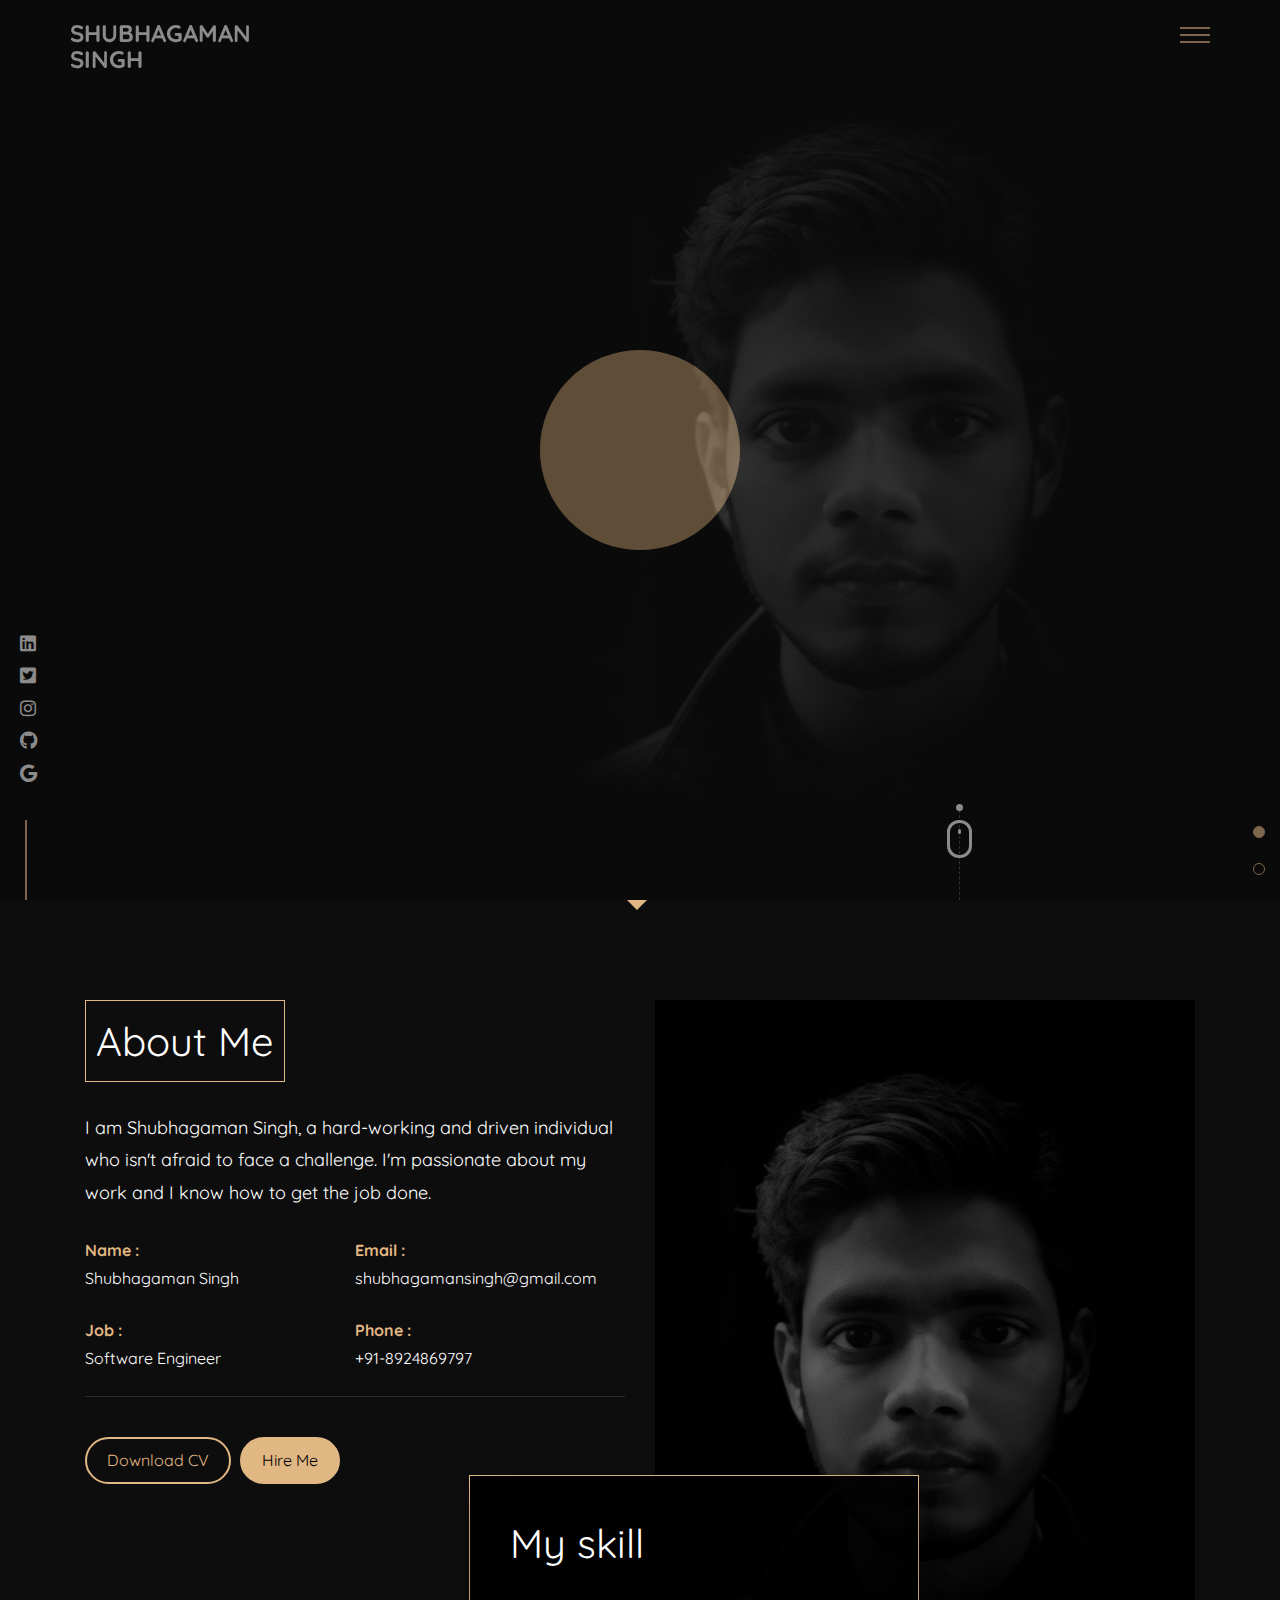
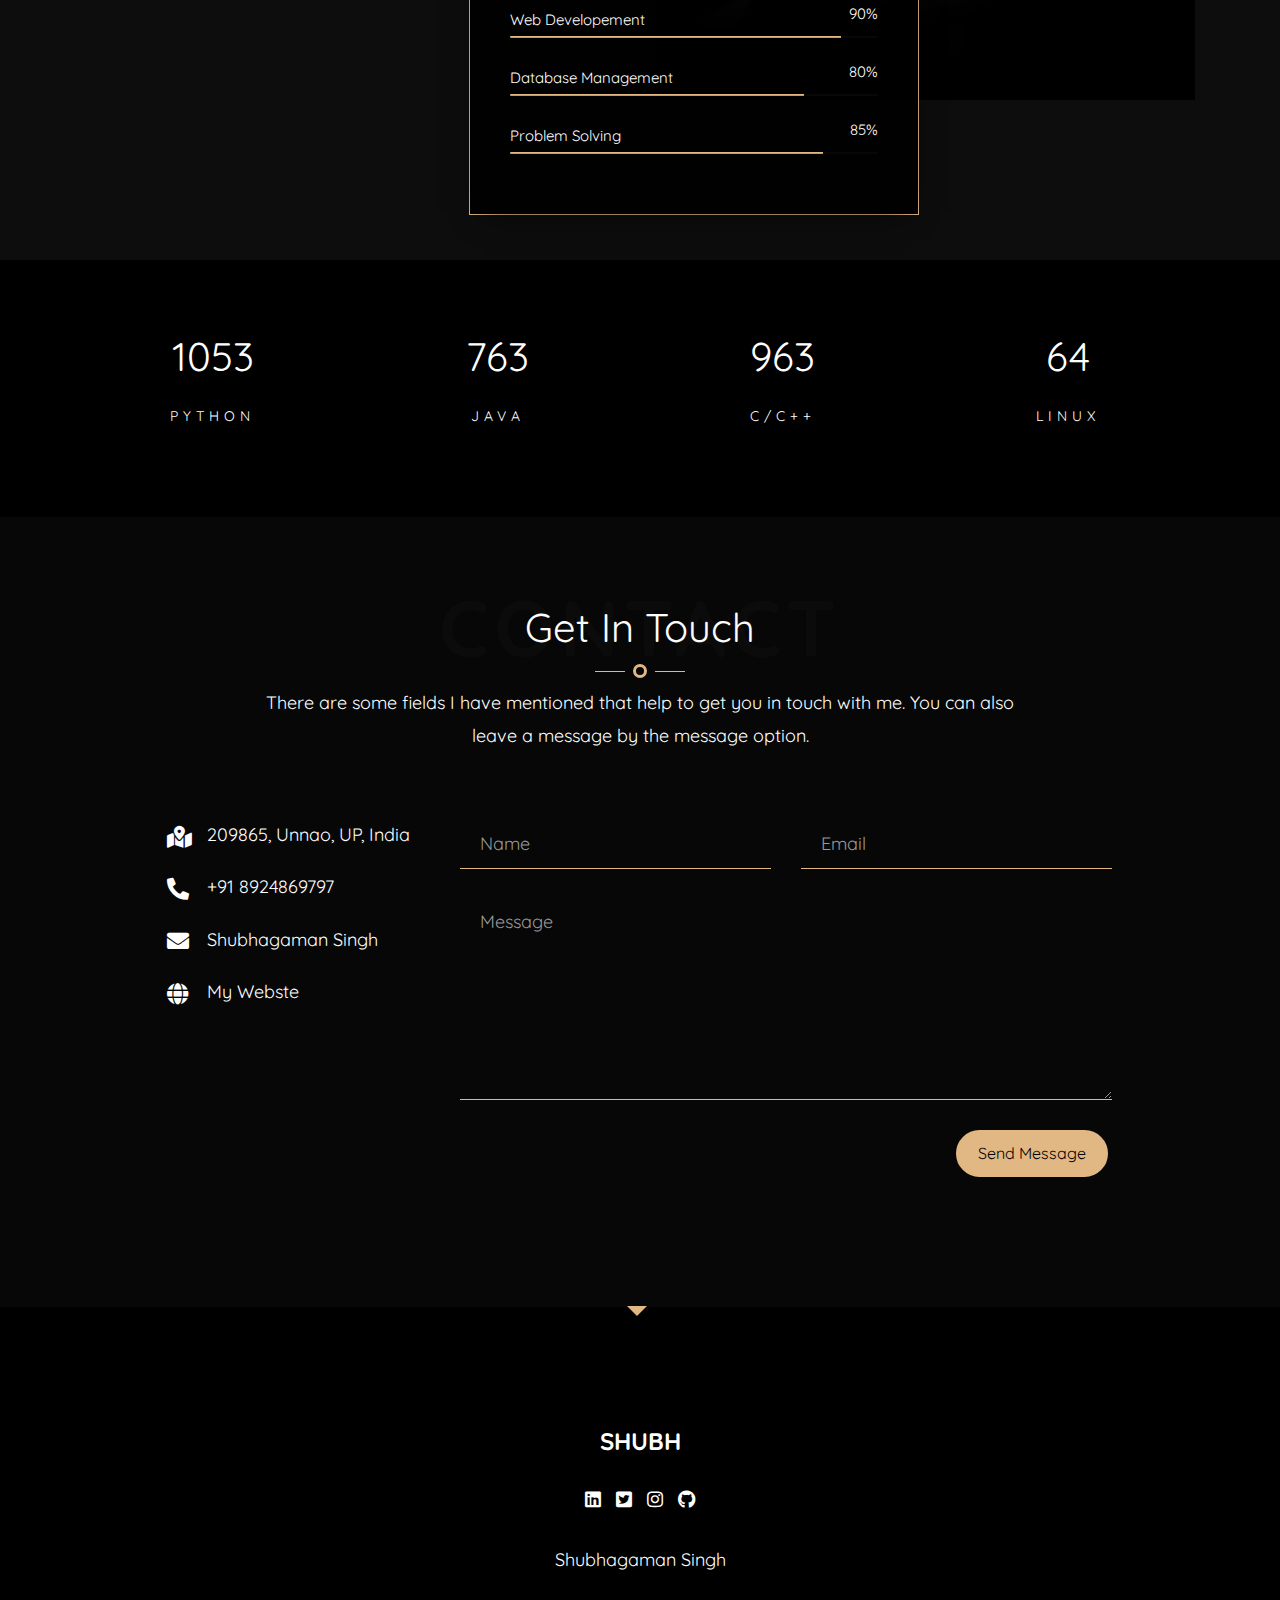
==== commit dd6af899: "Update about.html" ====
--- a/me/about.html
+++ b/me/about.html
@@ -253,7 +253,7 @@
                <div class="row">
                   <div class="col-md-3 col-md-push-1">
                      <ul class="contact-info">
-                        <li><i class="fas fa-map-marked-alt"></i>Sandohi Nagar, Bighapur, Unnao, UP, India</li>
+                        <li><i class="fas fa-map-marked-alt"></i>209865, Unnao, UP, India</li>
                         <li><i class="fas fa-phone-alt"></i>+91 8924869797</li>
                         <li><i class="fas fa-envelope"></i><a href="mailto:shubhagamansingh@gmail.com">Shubhagaman Singh</a></li>
                         <li><i class="fas fa-globe"></i><a href="https://shubhagamansingh.github.io/me/">My Webste</a></li>
@@ -337,4 +337,4 @@
    </body>
 
 <!-- about.html  26 Nov 2019 03:53:59 GMT -->
-</html>+</html>
